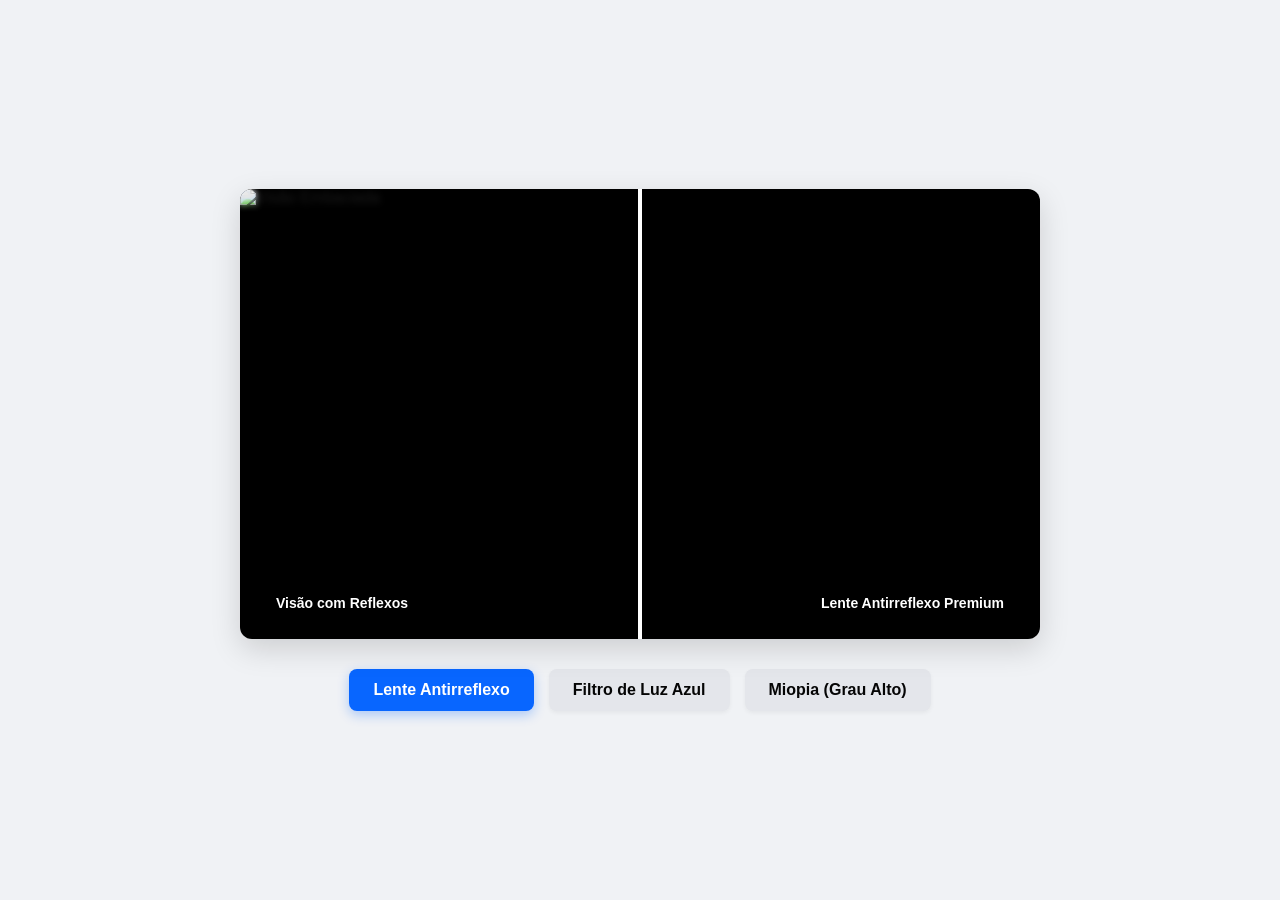
==== index.html @ c12ec1db "Add files via upload" ====
<!DOCTYPE html>
<html lang="pt-BR">
<head>
    <meta charset="UTF-8">
    <meta name="viewport" content="width=device-width, initial-scale=1.0">
    <title>Simulador de Lentes Premium - WillWeb</title>
    <style>
        body {
            font-family: 'Segoe UI', Tahoma, Geneva, Verdana, sans-serif;
            display: flex;
            flex-direction: column; /* Mudamos para coluna para os botões ficarem embaixo */
            justify-content: center;
            align-items: center;
            height: 100vh;
            background-color: #f0f2f5;
            margin: 0;
            padding: 20px;
            box-sizing: border-box;
        }

        .simulador-container {
            position: relative;
            width: 100%;
            max-width: 800px;
            aspect-ratio: 16/9;
            overflow: hidden;
            border-radius: 12px;
            box-shadow: 0 10px 30px rgba(0,0,0,0.15);
            --posicao-linha: 50%;
            background-color: #000; /* Fundo escuro enquanto carrega as imagens */
        }

        .img-base, .img-sobreposta {
            position: absolute;
            top: 0;
            left: 0;
            width: 100%;
            height: 100%;
            object-fit: cover;
            pointer-events: none;
            transition: opacity 0.3s ease; /* Transição suave ao trocar de imagem */
        }

        .img-base {
            z-index: 1;
        }

        .img-sobreposta {
            z-index: 2;
            /* O filtro inicial agora é definido via JavaScript */
            clip-path: polygon(0 0, 50% 0, 50% 100%, 0 100%);
        }

        .slider {
            position: absolute;
            top: 0;
            left: 0;
            width: 100%;
            height: 100%;
            opacity: 0; 
            cursor: ew-resize;
            z-index: 10;
            margin: 0;
        }

        .simulador-container::before {
            content: '';
            position: absolute;
            top: 0;
            bottom: 0;
            left: var(--posicao-linha);
            width: 4px;
            background-color: white;
            z-index: 5;
            transform: translateX(-50%);
            box-shadow: 0 0 8px rgba(0,0,0,0.5);
        }

        .etiqueta {
            position: absolute;
            bottom: 20px;
            color: white;
            background: rgba(0,0,0,0.7);
            padding: 8px 16px;
            border-radius: 30px;
            font-size: 14px;
            font-weight: 600;
            z-index: 6;
            pointer-events: none;
            backdrop-filter: blur(4px);
        }
        .etiqueta-esq { left: 20px; }
        .etiqueta-dir { right: 20px; }

        /* Estilo dos Botões */
        .controles {
            display: flex;
            gap: 15px;
            margin-top: 30px;
            flex-wrap: wrap;
            justify-content: center;
        }

        .btn {
            padding: 12px 24px;
            border: none;
            border-radius: 8px;
            background-color: #e4e6eb;
            color: #050505;
            font-size: 16px;
            font-weight: 600;
            cursor: pointer;
            transition: all 0.3s ease;
            box-shadow: 0 2px 4px rgba(0,0,0,0.05);
        }

        .btn:hover {
            background-color: #d8dadf;
        }

        /* Botão Ativo com uma cor de destaque (Azul) */
        .btn.ativo {
            background-color: #0866ff;
            color: white;
            box-shadow: 0 4px 12px rgba(8, 102, 255, 0.3);
        }
    </style>
</head>
<body>

    <div class="simulador-container">
        <div class="etiqueta etiqueta-esq" id="label-esq">Sem Tratamento</div>
        <div class="etiqueta etiqueta-dir" id="label-dir">Lente Antirreflexo</div>

        <img src="" class="img-base" id="img-base" alt="Visão Nítida">
        <img src="" class="img-sobreposta" id="img-sobreposta" alt="Visão Embaciada">
        
        <input type="range" min="0" max="100" value="50" id="slider" class="slider">
    </div>

    <div class="controles">
        <button class="btn ativo" onclick="mudarSimulacao('antirreflexo', this)">Lente Antirreflexo</button>
        <button class="btn" onclick="mudarSimulacao('luzAzul', this)">Filtro de Luz Azul</button>
        <button class="btn" onclick="mudarSimulacao('miopia', this)">Miopia (Grau Alto)</button>
    </div>

    <script>
        // Elementos do DOM
        const slider = document.getElementById('slider');
        const imgSobreposta = document.getElementById('img-sobreposta');
        const imgBase = document.getElementById('img-base');
        const container = document.querySelector('.simulador-container');
        const labelEsq = document.getElementById('label-esq');
        const labelDir = document.getElementById('label-dir');

        // Banco de Dados das Simulações
        const simulacoes = {
            antirreflexo: {
                imagem: "https://images.unsplash.com/photo-1449824913935-59a10b8d2000?ixlib=rb-4.0.3&auto=format&fit=crop&w=1000&q=80",
                filtro: "blur(3px) brightness(1.4) contrast(0.8)", // Simula faróis ofuscando
                textoEsq: "Visão com Reflexos",
                textoDir: "Lente Antirreflexo Premium"
            },
            luzAzul: {
                imagem: "https://images.unsplash.com/photo-1498050108023-c5249f4df085?ixlib=rb-4.0.3&auto=format&fit=crop&w=1000&q=80", // Tela de computador
                filtro: "brightness(1.2) contrast(1.1)", // Tela estourada e cansativa
                // Aplicamos um filtro leve na base também para simular o conforto amarelo da lente
                filtroBase: "sepia(0.3) brightness(0.9)", 
                textoEsq: "Visão Cansativa (Luz Branca)",
                textoDir: "Conforto Filtro Azul"
            },
            miopia: {
                imagem: "https://images.unsplash.com/photo-1477959858617-67f85cf4f1df?ixlib=rb-4.0.3&auto=format&fit=crop&w=1000&q=80", // Paisagem urbana de dia
                filtro: "blur(10px)", // Bem embaçado simulando grau alto
                textoEsq: "Visão sem Óculos (Miopia)",
                textoDir: "Visão Corrigida"
            }
        };

        // Função para atualizar o slider ao arrastar
        slider.addEventListener('input', (e) => {
            const valor = e.target.value;
            imgSobreposta.style.clipPath = `polygon(0 0, ${valor}% 0, ${valor}% 100%, 0 100%)`;
            container.style.setProperty('--posicao-linha', `${valor}%`);
        });

        // Função para trocar a simulação ao clicar nos botões
        function mudarSimulacao(chave, elementoBotao) {
            const config = simulacoes[chave];

            // Atualiza as imagens
            imgBase.src = config.imagem;
            imgSobreposta.src = config.imagem;

            // Atualiza os filtros
            imgSobreposta.style.filter = config.filtro;
            // Se a simulação tiver um filtro específico para a base (como o filtro azul), aplica, senão tira.
            imgBase.style.filter = config.filtroBase ? config.filtroBase : "none";

            // Atualiza os textos
            labelEsq.textContent = config.textoEsq;
            labelDir.textContent = config.textoDir;

            // Volta o slider para o meio por padrão
            slider.value = 50;
            imgSobreposta.style.clipPath = `polygon(0 0, 50% 0, 50% 100%, 0 100%)`;
            container.style.setProperty('--posicao-linha', `50%`);

            // Atualiza a classe 'ativo' dos botões para o botão clicado ficar azul
            document.querySelectorAll('.btn').forEach(btn => btn.classList.remove('ativo'));
            elementoBotao.classList.add('ativo');
        }

        // Inicia a aplicação com a primeira simulação (Antirreflexo)
        window.onload = () => {
            mudarSimulacao('antirreflexo', document.querySelector('.btn.ativo'));
        };
    </script>
</body>
</html>
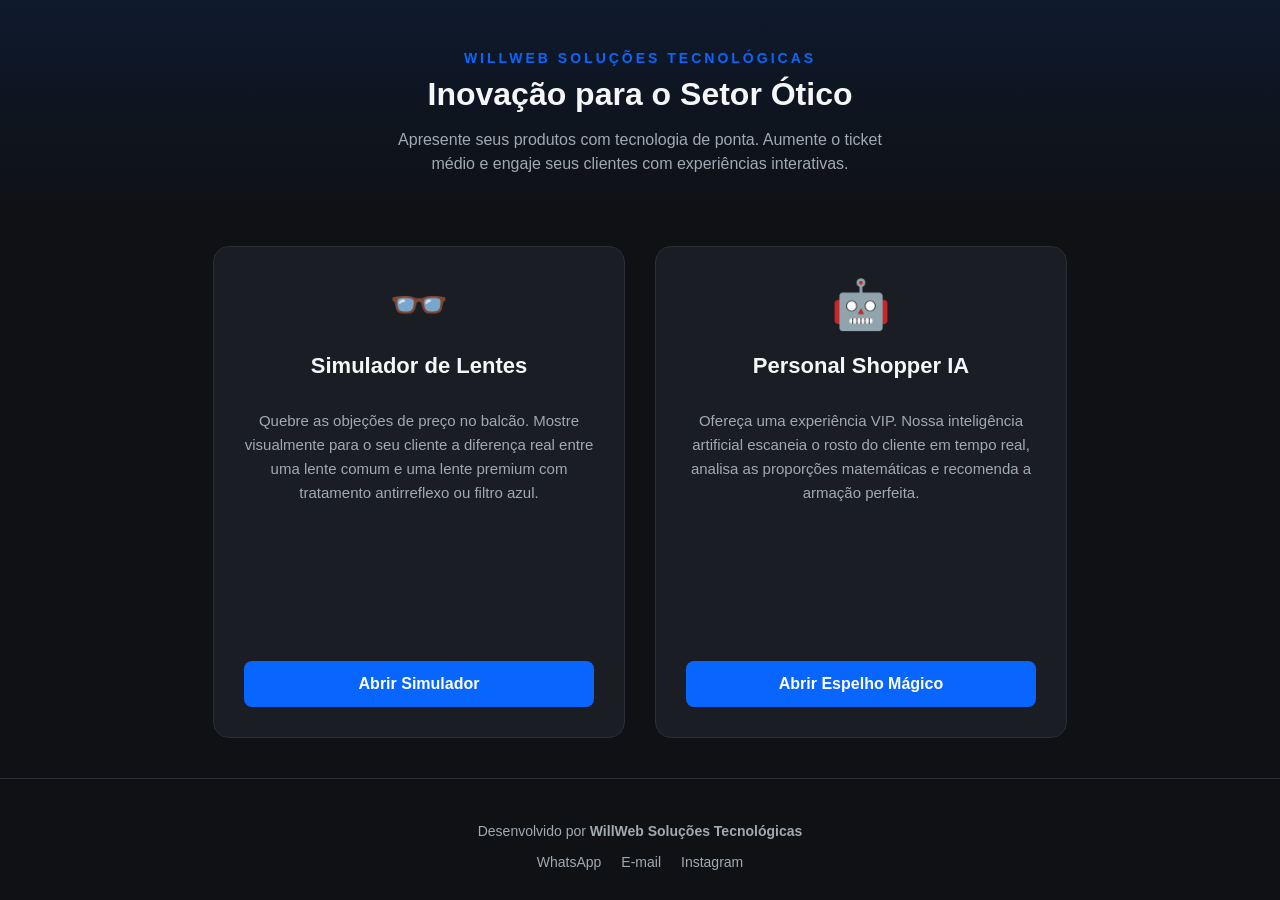
==== commit 8dfa09ae: "Create index.html" ====
--- a/index.html
+++ b/index.html
@@ -1,220 +1,186 @@
-<!DOCTYPE html>
-<html lang="pt-BR">
-<head>
-    <meta charset="UTF-8">
-    <meta name="viewport" content="width=device-width, initial-scale=1.0">
-    <title>Simulador de Lentes Premium - WillWeb</title>
-    <style>
-        body {
-            font-family: 'Segoe UI', Tahoma, Geneva, Verdana, sans-serif;
-            display: flex;
-            flex-direction: column; /* Mudamos para coluna para os botões ficarem embaixo */
-            justify-content: center;
-            align-items: center;
-            height: 100vh;
-            background-color: #f0f2f5;
-            margin: 0;
-            padding: 20px;
-            box-sizing: border-box;
-        }
-
-        .simulador-container {
-            position: relative;
-            width: 100%;
-            max-width: 800px;
-            aspect-ratio: 16/9;
-            overflow: hidden;
-            border-radius: 12px;
-            box-shadow: 0 10px 30px rgba(0,0,0,0.15);
-            --posicao-linha: 50%;
-            background-color: #000; /* Fundo escuro enquanto carrega as imagens */
-        }
-
-        .img-base, .img-sobreposta {
-            position: absolute;
-            top: 0;
-            left: 0;
-            width: 100%;
-            height: 100%;
-            object-fit: cover;
-            pointer-events: none;
-            transition: opacity 0.3s ease; /* Transição suave ao trocar de imagem */
-        }
-
-        .img-base {
-            z-index: 1;
-        }
-
-        .img-sobreposta {
-            z-index: 2;
-            /* O filtro inicial agora é definido via JavaScript */
-            clip-path: polygon(0 0, 50% 0, 50% 100%, 0 100%);
-        }
-
-        .slider {
-            position: absolute;
-            top: 0;
-            left: 0;
-            width: 100%;
-            height: 100%;
-            opacity: 0; 
-            cursor: ew-resize;
-            z-index: 10;
-            margin: 0;
-        }
-
-        .simulador-container::before {
-            content: '';
-            position: absolute;
-            top: 0;
-            bottom: 0;
-            left: var(--posicao-linha);
-            width: 4px;
-            background-color: white;
-            z-index: 5;
-            transform: translateX(-50%);
-            box-shadow: 0 0 8px rgba(0,0,0,0.5);
-        }
-
-        .etiqueta {
-            position: absolute;
-            bottom: 20px;
-            color: white;
-            background: rgba(0,0,0,0.7);
-            padding: 8px 16px;
-            border-radius: 30px;
-            font-size: 14px;
-            font-weight: 600;
-            z-index: 6;
-            pointer-events: none;
-            backdrop-filter: blur(4px);
-        }
-        .etiqueta-esq { left: 20px; }
-        .etiqueta-dir { right: 20px; }
-
-        /* Estilo dos Botões */
-        .controles {
-            display: flex;
-            gap: 15px;
-            margin-top: 30px;
-            flex-wrap: wrap;
-            justify-content: center;
-        }
-
-        .btn {
-            padding: 12px 24px;
-            border: none;
-            border-radius: 8px;
-            background-color: #e4e6eb;
-            color: #050505;
-            font-size: 16px;
-            font-weight: 600;
-            cursor: pointer;
-            transition: all 0.3s ease;
-            box-shadow: 0 2px 4px rgba(0,0,0,0.05);
-        }
-
-        .btn:hover {
-            background-color: #d8dadf;
-        }
-
-        /* Botão Ativo com uma cor de destaque (Azul) */
-        .btn.ativo {
-            background-color: #0866ff;
-            color: white;
-            box-shadow: 0 4px 12px rgba(8, 102, 255, 0.3);
-        }
-    </style>
-</head>
-<body>
-
-    <div class="simulador-container">
-        <div class="etiqueta etiqueta-esq" id="label-esq">Sem Tratamento</div>
-        <div class="etiqueta etiqueta-dir" id="label-dir">Lente Antirreflexo</div>
-
-        <img src="" class="img-base" id="img-base" alt="Visão Nítida">
-        <img src="" class="img-sobreposta" id="img-sobreposta" alt="Visão Embaciada">
-        
-        <input type="range" min="0" max="100" value="50" id="slider" class="slider">
-    </div>
-
-    <div class="controles">
-        <button class="btn ativo" onclick="mudarSimulacao('antirreflexo', this)">Lente Antirreflexo</button>
-        <button class="btn" onclick="mudarSimulacao('luzAzul', this)">Filtro de Luz Azul</button>
-        <button class="btn" onclick="mudarSimulacao('miopia', this)">Miopia (Grau Alto)</button>
-    </div>
-
-    <script>
-        // Elementos do DOM
-        const slider = document.getElementById('slider');
-        const imgSobreposta = document.getElementById('img-sobreposta');
-        const imgBase = document.getElementById('img-base');
-        const container = document.querySelector('.simulador-container');
-        const labelEsq = document.getElementById('label-esq');
-        const labelDir = document.getElementById('label-dir');
-
-        // Banco de Dados das Simulações
-        const simulacoes = {
-            antirreflexo: {
-                imagem: "https://images.unsplash.com/photo-1449824913935-59a10b8d2000?ixlib=rb-4.0.3&auto=format&fit=crop&w=1000&q=80",
-                filtro: "blur(3px) brightness(1.4) contrast(0.8)", // Simula faróis ofuscando
-                textoEsq: "Visão com Reflexos",
-                textoDir: "Lente Antirreflexo Premium"
-            },
-            luzAzul: {
-                imagem: "https://images.unsplash.com/photo-1498050108023-c5249f4df085?ixlib=rb-4.0.3&auto=format&fit=crop&w=1000&q=80", // Tela de computador
-                filtro: "brightness(1.2) contrast(1.1)", // Tela estourada e cansativa
-                // Aplicamos um filtro leve na base também para simular o conforto amarelo da lente
-                filtroBase: "sepia(0.3) brightness(0.9)", 
-                textoEsq: "Visão Cansativa (Luz Branca)",
-                textoDir: "Conforto Filtro Azul"
-            },
-            miopia: {
-                imagem: "https://images.unsplash.com/photo-1477959858617-67f85cf4f1df?ixlib=rb-4.0.3&auto=format&fit=crop&w=1000&q=80", // Paisagem urbana de dia
-                filtro: "blur(10px)", // Bem embaçado simulando grau alto
-                textoEsq: "Visão sem Óculos (Miopia)",
-                textoDir: "Visão Corrigida"
-            }
-        };
-
-        // Função para atualizar o slider ao arrastar
-        slider.addEventListener('input', (e) => {
-            const valor = e.target.value;
-            imgSobreposta.style.clipPath = `polygon(0 0, ${valor}% 0, ${valor}% 100%, 0 100%)`;
-            container.style.setProperty('--posicao-linha', `${valor}%`);
-        });
-
-        // Função para trocar a simulação ao clicar nos botões
-        function mudarSimulacao(chave, elementoBotao) {
-            const config = simulacoes[chave];
-
-            // Atualiza as imagens
-            imgBase.src = config.imagem;
-            imgSobreposta.src = config.imagem;
-
-            // Atualiza os filtros
-            imgSobreposta.style.filter = config.filtro;
-            // Se a simulação tiver um filtro específico para a base (como o filtro azul), aplica, senão tira.
-            imgBase.style.filter = config.filtroBase ? config.filtroBase : "none";
-
-            // Atualiza os textos
-            labelEsq.textContent = config.textoEsq;
-            labelDir.textContent = config.textoDir;
-
-            // Volta o slider para o meio por padrão
-            slider.value = 50;
-            imgSobreposta.style.clipPath = `polygon(0 0, 50% 0, 50% 100%, 0 100%)`;
-            container.style.setProperty('--posicao-linha', `50%`);
-
-            // Atualiza a classe 'ativo' dos botões para o botão clicado ficar azul
-            document.querySelectorAll('.btn').forEach(btn => btn.classList.remove('ativo'));
-            elementoBotao.classList.add('ativo');
-        }
-
-        // Inicia a aplicação com a primeira simulação (Antirreflexo)
-        window.onload = () => {
-            mudarSimulacao('antirreflexo', document.querySelector('.btn.ativo'));
-        };
-    </script>
-</body>
-</html>+<!DOCTYPE html>
+<html lang="pt-BR">
+<head>
+    <meta charset="UTF-8">
+    <meta name="viewport" content="width=device-width, initial-scale=1.0">
+    <title>Soluções para Óticas | WillWeb</title>
+    <style>
+        :root {
+            --primary-color: #0866ff;
+            --bg-color: #0f1115;
+            --card-bg: #1a1d24;
+            --text-light: #f5f6f8;
+            --text-muted: #a0aab2;
+        }
+
+        body {
+            font-family: 'Segoe UI', Tahoma, Geneva, Verdana, sans-serif;
+            background-color: var(--bg-color);
+            color: var(--text-light);
+            margin: 0;
+            padding: 0;
+            display: flex;
+            flex-direction: column;
+            min-height: 100vh;
+        }
+
+        header {
+            text-align: center;
+            padding: 50px 20px 30px;
+            background: linear-gradient(180deg, rgba(8,102,255,0.1) 0%, rgba(15,17,21,1) 100%);
+        }
+
+        .brand {
+            font-size: 14px;
+            text-transform: uppercase;
+            letter-spacing: 3px;
+            color: var(--primary-color);
+            font-weight: bold;
+            margin-bottom: 10px;
+            display: block;
+        }
+
+        h1 {
+            font-size: 32px;
+            margin: 0 0 15px 0;
+        }
+
+        p.subtitle {
+            color: var(--text-muted);
+            font-size: 16px;
+            max-width: 500px;
+            margin: 0 auto;
+            line-height: 1.5;
+        }
+
+        .container {
+            flex: 1;
+            display: flex;
+            flex-wrap: wrap;
+            justify-content: center;
+            gap: 30px;
+            padding: 40px 20px;
+            max-width: 1000px;
+            margin: 0 auto;
+        }
+
+        .card {
+            background-color: var(--card-bg);
+            border-radius: 16px;
+            padding: 30px;
+            width: 100%;
+            max-width: 350px;
+            text-align: center;
+            border: 1px solid #2a2e39;
+            transition: transform 0.3s ease, box-shadow 0.3s ease;
+            display: flex;
+            flex-direction: column;
+        }
+
+        .card:hover {
+            transform: translateY(-10px);
+            box-shadow: 0 15px 30px rgba(8, 102, 255, 0.15);
+            border-color: rgba(8, 102, 255, 0.4);
+        }
+
+        .icon {
+            font-size: 48px;
+            margin-bottom: 20px;
+        }
+
+        .card h2 {
+            font-size: 22px;
+            margin: 0 0 15px 0;
+        }
+
+        .card p {
+            color: var(--text-muted);
+            font-size: 15px;
+            line-height: 1.6;
+            flex: 1;
+        }
+
+        .btn {
+            display: inline-block;
+            margin-top: 25px;
+            padding: 14px 24px;
+            background-color: var(--primary-color);
+            color: white;
+            text-decoration: none;
+            border-radius: 8px;
+            font-weight: bold;
+            transition: background 0.3s;
+        }
+
+        .btn:hover {
+            background-color: #0052d6;
+        }
+
+        footer {
+            text-align: center;
+            padding: 30px 20px;
+            border-top: 1px solid #2a2e39;
+            color: var(--text-muted);
+            font-size: 14px;
+        }
+
+        .contact-links {
+            margin-top: 15px;
+            display: flex;
+            justify-content: center;
+            gap: 20px;
+        }
+
+        .contact-links a {
+            color: var(--text-muted);
+            text-decoration: none;
+            transition: color 0.3s;
+        }
+
+        .contact-links a:hover {
+            color: var(--primary-color);
+        }
+
+        @media (max-width: 600px) {
+            h1 { font-size: 26px; }
+            .card { padding: 25px 20px; }
+        }
+    </style>
+</head>
+<body>
+
+    <header>
+        <span class="brand">WillWeb Soluções Tecnológicas</span>
+        <h1>Inovação para o Setor Ótico</h1>
+        <p class="subtitle">Apresente seus produtos com tecnologia de ponta. Aumente o ticket médio e engaje seus clientes com experiências interativas.</p>
+    </header>
+
+    <main class="container">
+        
+        <div class="card">
+            <div class="icon">👓</div>
+            <h2>Simulador de Lentes</h2>
+            <p>Quebre as objeções de preço no balcão. Mostre visualmente para o seu cliente a diferença real entre uma lente comum e uma lente premium com tratamento antirreflexo ou filtro azul.</p>
+            <a href="simulador.html" class="btn">Abrir Simulador</a>
+        </div>
+
+        <div class="card">
+            <div class="icon">🤖</div>
+            <h2>Personal Shopper IA</h2>
+            <p>Ofereça uma experiência VIP. Nossa inteligência artificial escaneia o rosto do cliente em tempo real, analisa as proporções matemáticas e recomenda a armação perfeita.</p>
+            <a href="shopper.html" class="btn">Abrir Espelho Mágico</a>
+        </div>
+
+    </main>
+
+    <footer>
+        <p>Desenvolvido por <strong>WillWeb Soluções Tecnológicas</strong></p>
+        <div class="contact-links">
+            <a href="https://wa.me/5584996106961" target="_blank">WhatsApp</a>
+            <a href="mailto:willianocosta.cover@gmail.com">E-mail</a>
+            <a href="https://instagram.com/papaipersonalpancreas" target="_blank">Instagram</a>
+        </div>
+    </footer>
+
+</body>
+</html>
